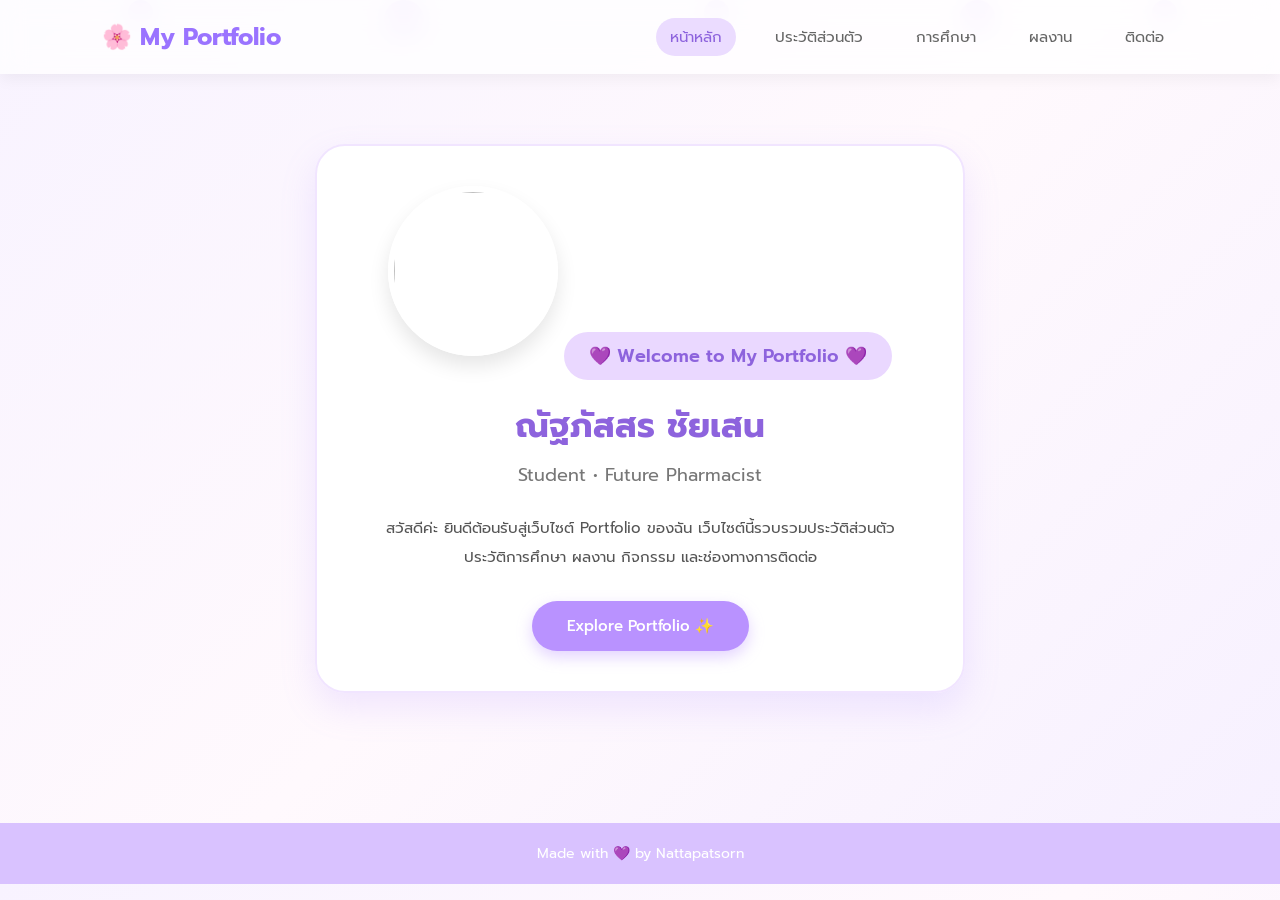
==== index.html @ 19c51261 "Update index.html" ====
<!DOCTYPE html>
<html lang="th">
<head>
    <meta charset="UTF-8">
    <meta name="viewport" content="width=device-width, initial-scale=1.0">
    <title>Portfolio | ณัฐภัสสร ชัยเสน</title>

    <!-- Google Font -->
    <link href="https://fonts.googleapis.com/css2?family=Prompt:wght@300;400;500;600;700&display=swap" rel="stylesheet">

    <!-- CSS -->
    <link rel="stylesheet" href="css/style.css">
</head>

<body>

<!-- Background Animation -->
<div class="background">
    <span></span>
    <span></span>
    <span></span>
    <span></span>
    <span></span>
</div>

<!-- Navbar -->
<header>

    <div class="logo">
        🌸 My Portfolio
    </div>

    <nav>

        <a class="active" href="index.html">หน้าหลัก</a>

        <a href="about.html">ประวัติส่วนตัว</a>

        <a href="education.html">การศึกษา</a>

        <a href="activities.html">ผลงาน</a>

        <a href="contact.html">ติดต่อ</a>

    </nav>

</header>

<!-- Main -->
<section class="hero">

    <div class="card">

        <img src="images/123.jpg" class="profile">

        <div class="title">

            💜 Welcome to My Portfolio 💜

        </div>

        <h1>ณัฐภัสสร ชัยเสน</h1>

        <h3>Student • Future Pharmacist</h3>

        <p>

            สวัสดีค่ะ ยินดีต้อนรับสู่เว็บไซต์ Portfolio ของฉัน

            เว็บไซต์นี้รวบรวมประวัติส่วนตัว

            ประวัติการศึกษา ผลงาน กิจกรรม

            และช่องทางการติดต่อ

        </p>

        <a href="about.html" class="button">

            Explore Portfolio ✨

        </a>

    </div>

</section>

<footer>

    Made with 💜 by Nattapatsorn

</footer>

<script src="js/script.js"></script>

</body>
</html>
---- css/style.css ----
/* ==========================
   FONT
========================== */
@import url('https://fonts.googleapis.com/css2?family=Prompt:wght@300;400;500;600;700&display=swap');

*{
    margin:0;
    padding:0;
    box-sizing:border-box;
    font-family:'Prompt',sans-serif;
}

html{
    scroll-behavior:smooth;
}

body{

    background:linear-gradient(135deg,#F8F3FF,#FFF9FD,#F6F0FF);

    overflow-x:hidden;

    color:#555;

}

/* ==========================
   Background Animation
========================== */

.background{

    position:fixed;

    width:100%;

    height:100%;

    overflow:hidden;

    z-index:-1;

}

.background span{

    position:absolute;

    display:block;

    width:25px;

    height:25px;

    background:rgba(216,180,255,.35);

    border-radius:50%;

    animation:float 18s linear infinite;

}

.background span:nth-child(1){
left:10%;
animation-duration:15s;
}

.background span:nth-child(2){
left:30%;
width:40px;
height:40px;
animation-duration:22s;
}

.background span:nth-child(3){
left:55%;
animation-duration:18s;
}

.background span:nth-child(4){
left:75%;
width:35px;
height:35px;
animation-duration:20s;
}

.background span:nth-child(5){
left:90%;
animation-duration:25s;
}

@keyframes float{

0%{

transform:translateY(100vh);

opacity:0;

}

20%{

opacity:.7;

}

100%{

transform:translateY(-150px);

opacity:0;

}

}

/* ==========================
 Navbar
========================== */

header{

position:sticky;

top:0;

display:flex;

justify-content:space-between;

align-items:center;

padding:18px 8%;

background:rgba(255,255,255,.75);

backdrop-filter:blur(12px);

box-shadow:0 5px 15px rgba(0,0,0,.05);

z-index:100;

}

.logo{

font-size:24px;

font-weight:700;

color:#9A73FF;

}

nav{

display:flex;

gap:25px;

}

nav a{

text-decoration:none;

font-size:15px;

color:#666;

padding:8px 14px;

border-radius:20px;

transition:.3s;

}

nav a:hover,
nav a.active{

background:#EBDCFF;

color:#8D63DD;

}

/* ==========================
 Hero
========================== */

.hero{

display:flex;

justify-content:center;

align-items:center;

padding:70px 20px;

}

.card{

width:90%;

max-width:650px;

background:rgba(255,255,255,.92);

border-radius:30px;

padding:40px;

text-align:center;

box-shadow:0 15px 35px rgba(170,140,255,.18);

border:2px solid #F1E5FF;

}

/* รูป */

.profile{

width:170px;

height:170px;

object-fit:cover;

border-radius:50%;

border:6px solid white;

box-shadow:0 10px 20px rgba(0,0,0,.1);

margin-bottom:20px;

}

/* หัวข้อ */

.title{

display:inline-block;

background:#EAD8FF;

color:#8D63DD;

padding:10px 25px;

border-radius:30px;

font-size:18px;

font-weight:600;

margin-bottom:20px;

}

.card h1{

font-size:34px;

color:#8D63DD;

margin-bottom:10px;

}

.card h3{

font-size:18px;

font-weight:400;

color:#777;

margin-bottom:25px;

}

.card p{

font-size:15px;

line-height:1.9;

margin-bottom:30px;

}

/* ปุ่ม */

.button{

display:inline-block;

padding:14px 35px;

background:#B992FF;

color:white;

text-decoration:none;

border-radius:50px;

font-size:15px;

font-weight:500;

transition:.3s;

box-shadow:0 6px 15px rgba(185,146,255,.4);

}

.button:hover{

transform:translateY(-4px);

background:#A97EFF;

}

/* ==========================
 Footer
========================== */

footer{

margin-top:60px;

padding:20px;

background:#D9C2FF;

color:white;

text-align:center;

font-size:14px;

}

/* ==========================
 Responsive
========================== */

@media(max-width:768px){

header{

flex-direction:column;

gap:15px;

}

nav{

flex-wrap:wrap;

justify-content:center;

}

.profile{

width:130px;

height:130px;

}

.card{

padding:30px 20px;

}

.card h1{

font-size:28px;

}

.card h3{

font-size:16px;

}

.card p{

font-size:14px;

}

}
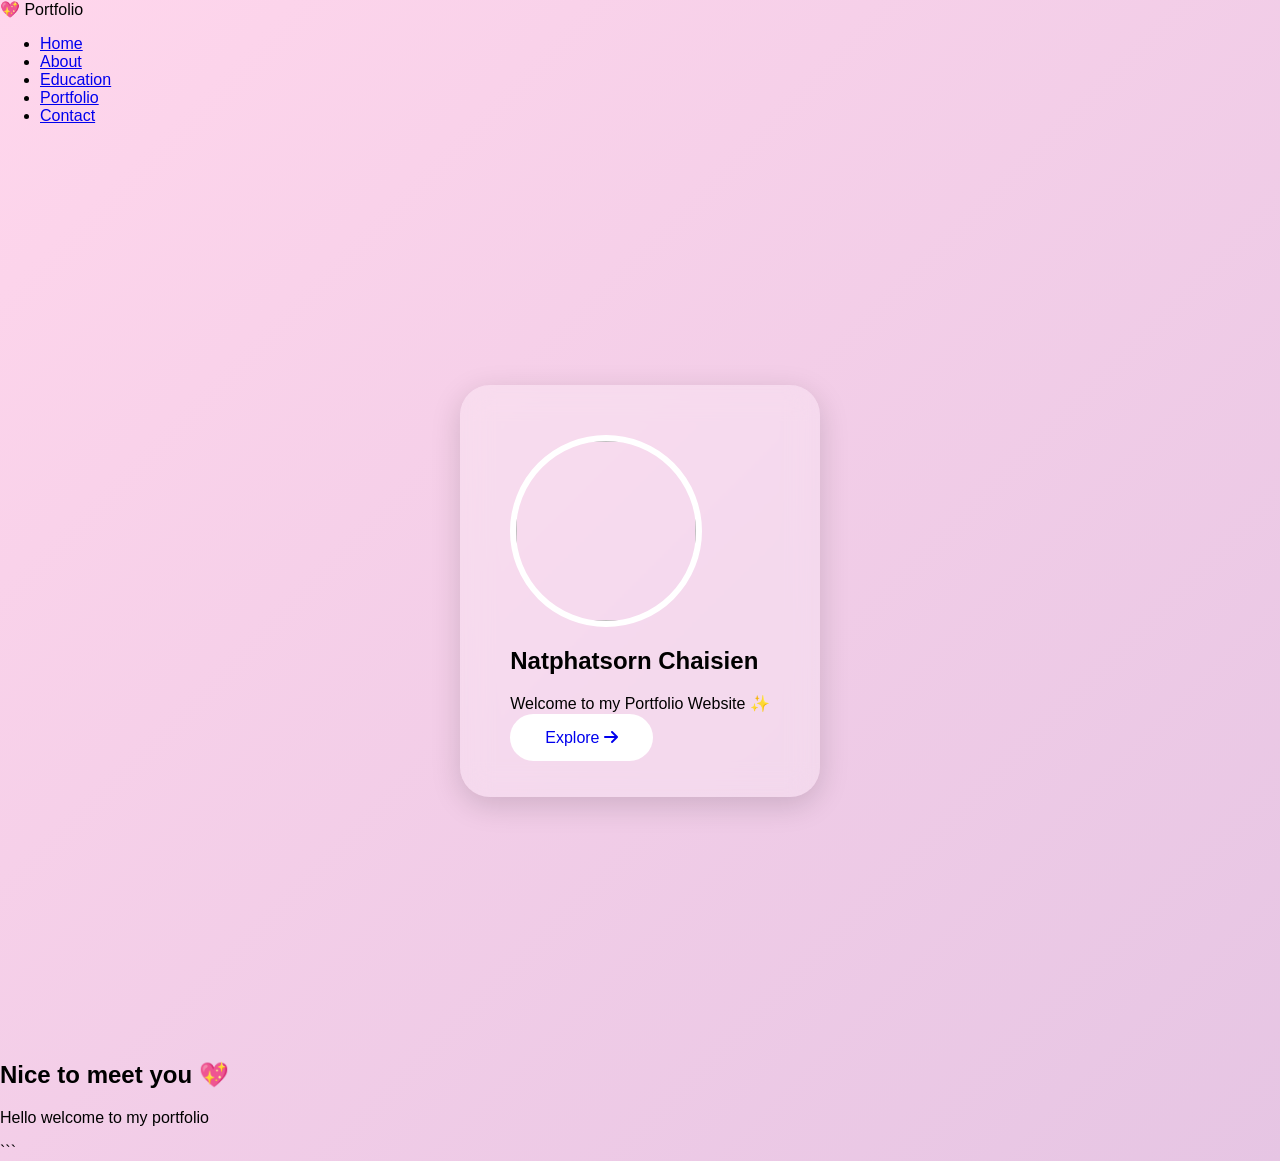
==== commit 0737dab2: "Update index.html" ====
--- a/index.html
+++ b/index.html
@@ -3,95 +3,95 @@
 <head>
     <meta charset="UTF-8">
     <meta name="viewport" content="width=device-width, initial-scale=1.0">
-    <title>Portfolio | ณัฐภัสสร ชัยเสน</title>
+
+    <title>Natphatsorn | Portfolio</title>
+
+    <link rel="stylesheet" href="css/style.css">
 
     <!-- Google Font -->
-    <link href="https://fonts.googleapis.com/css2?family=Prompt:wght@300;400;500;600;700&display=swap" rel="stylesheet">
+    <link rel="preconnect" href="https://fonts.googleapis.com">
+    <link href="https://fonts.googleapis.com/css2?family=Fredoka:wght@300;400;500;600&display=swap" rel="stylesheet">
 
-    <!-- CSS -->
-    <link rel="stylesheet" href="css/style.css">
+    <!-- Font Awesome -->
+    <link rel="stylesheet"
+    href="https://cdnjs.cloudflare.com/ajax/libs/font-awesome/6.5.2/css/all.min.css">
+
 </head>
-
 <body>
 
-<!-- Background Animation -->
-<div class="background">
-    <span></span>
-    <span></span>
-    <span></span>
-    <span></span>
-    <span></span>
+<div class="cursor"></div>
+
+<header>
+
+<nav>
+
+<div class="logo">
+💖 Portfolio
 </div>
 
-<!-- Navbar -->
-<header>
+<ul>
 
-    <div class="logo">
-        🌸 My Portfolio
-    </div>
+<li><a href="index.html" class="active">Home</a></li>
 
-    <nav>
+<li><a href="about.html">About</a></li>
 
-        <a class="active" href="index.html">หน้าหลัก</a>
+<li><a href="education.html">Education</a></li>
 
-        <a href="about.html">ประวัติส่วนตัว</a>
+<li><a href="portfolio.html">Portfolio</a></li>
 
-        <a href="education.html">การศึกษา</a>
+<li><a href="contact.html">Contact</a></li>
 
-        <a href="activities.html">ผลงาน</a>
+</ul>
 
-        <a href="contact.html">ติดต่อ</a>
-
-    </nav>
+</nav>
 
 </header>
 
-<!-- Main -->
+
+<!-- Hero -->
+
 <section class="hero">
 
-    <div class="card">
+<div class="bubble bubble1"></div>
+<div class="bubble bubble2"></div>
+<div class="bubble bubble3"></div>
+<div class="bubble bubble4"></div>
+<div class="bubble bubble5"></div>
 
-        <img src="images/123.jpg" class="profile">
+<div class="hero-card">
 
-        <div class="title">
+<img src="images/profile.png" class="profile">
 
-            💜 Welcome to My Portfolio 💜
+<h1>Natphatsorn Chaisien</h1>
 
-        </div>
+<h2 class="typing"></h2>
 
-        <h1>ณัฐภัสสร ชัยเสน</h1>
+<p>
+Welcome to my Portfolio Website ✨
+</p>
 
-        <h3>Student • Future Pharmacist</h3>
+<a href="about.html" class="btn">
+Explore
+<i class="fa-solid fa-arrow-right"></i>
+</a>
 
-        <p>
-
-            สวัสดีค่ะ ยินดีต้อนรับสู่เว็บไซต์ Portfolio ของฉัน
-
-            เว็บไซต์นี้รวบรวมประวัติส่วนตัว
-
-            ประวัติการศึกษา ผลงาน กิจกรรม
-
-            และช่องทางการติดต่อ
-
-        </p>
-
-        <a href="about.html" class="button">
-
-            Explore Portfolio ✨
-
-        </a>
-
-    </div>
+</div>
 
 </section>
 
-<footer>
+<section class="intro">
 
-    Made with 💜 by Nattapatsorn
+<h2>Nice to meet you 💖</h2>
 
-</footer>
+<p>
+    Hello welcome to my portfolio 
+
+</p>
+
+</section>
 
 <script src="js/script.js"></script>
 
 </body>
 </html>
+```
--- a/css/style.css
+++ b/css/style.css
@@ -1,408 +1,58 @@
-
-/* ==========================
-   FONT
-========================== */
-@import url('https://fonts.googleapis.com/css2?family=Prompt:wght@300;400;500;600;700&display=swap');
-
-*{
+body{
     margin:0;
-    padding:0;
-    box-sizing:border-box;
-    font-family:'Prompt',sans-serif;
+    font-family:'Poppins',sans-serif;
+    background:linear-gradient(135deg,#ffd6ec,#cdb4db,#a2d2ff);
+    background-size:400% 400%;
+    animation:bgMove 12s infinite;
 }
 
-html{
-    scroll-behavior:smooth;
+@keyframes bgMove{
+0%{background-position:0%}
+50%{background-position:100%}
+100%{background-position:0%}
 }
 
-body{
-
-    background:linear-gradient(135deg,#F8F3FF,#FFF9FD,#F6F0FF);
-
-    overflow-x:hidden;
-
-    color:#555;
-
+.hero{
+height:100vh;
+display:flex;
+justify-content:center;
+align-items:center;
 }
 
-/* ==========================
-   Background Animation
-========================== */
-
-.background{
-
-    position:fixed;
-
-    width:100%;
-
-    height:100%;
-
-    overflow:hidden;
-
-    z-index:-1;
-
-}
-
-.background span{
-
-    position:absolute;
-
-    display:block;
-
-    width:25px;
-
-    height:25px;
-
-    background:rgba(216,180,255,.35);
-
-    border-radius:50%;
-
-    animation:float 18s linear infinite;
-
-}
-
-.background span:nth-child(1){
-left:10%;
-animation-duration:15s;
-}
-
-.background span:nth-child(2){
-left:30%;
-width:40px;
-height:40px;
-animation-duration:22s;
-}
-
-.background span:nth-child(3){
-left:55%;
-animation-duration:18s;
-}
-
-.background span:nth-child(4){
-left:75%;
-width:35px;
-height:35px;
-animation-duration:20s;
-}
-
-.background span:nth-child(5){
-left:90%;
-animation-duration:25s;
+.hero-card{
+padding:50px;
+border-radius:30px;
+backdrop-filter:blur(15px);
+background:rgba(255,255,255,.25);
+box-shadow:0 8px 30px rgba(0,0,0,.15);
+animation:float 3s infinite ease-in-out;
 }
 
 @keyframes float{
-
-0%{
-
-transform:translateY(100vh);
-
-opacity:0;
-
-}
-
-20%{
-
-opacity:.7;
-
-}
-
-100%{
-
-transform:translateY(-150px);
-
-opacity:0;
-
-}
-
-}
-
-/* ==========================
- Navbar
-========================== */
-
-header{
-
-position:sticky;
-
-top:0;
-
-display:flex;
-
-justify-content:space-between;
-
-align-items:center;
-
-padding:18px 8%;
-
-background:rgba(255,255,255,.75);
-
-backdrop-filter:blur(12px);
-
-box-shadow:0 5px 15px rgba(0,0,0,.05);
-
-z-index:100;
-
-}
-
-.logo{
-
-font-size:24px;
-
-font-weight:700;
-
-color:#9A73FF;
-
-}
-
-nav{
-
-display:flex;
-
-gap:25px;
-
-}
-
-nav a{
-
-text-decoration:none;
-
-font-size:15px;
-
-color:#666;
-
-padding:8px 14px;
-
-border-radius:20px;
-
-transition:.3s;
-
-}
-
-nav a:hover,
-nav a.active{
-
-background:#EBDCFF;
-
-color:#8D63DD;
-
-}
-
-/* ==========================
- Hero
-========================== */
-
-.hero{
-
-display:flex;
-
-justify-content:center;
-
-align-items:center;
-
-padding:70px 20px;
-
-}
-
-.card{
-
-width:90%;
-
-max-width:650px;
-
-background:rgba(255,255,255,.92);
-
-border-radius:30px;
-
-padding:40px;
-
-text-align:center;
-
-box-shadow:0 15px 35px rgba(170,140,255,.18);
-
-border:2px solid #F1E5FF;
-
-}
-
-/* รูป */
-
-.profile{
-
-width:170px;
-
-height:170px;
-
-object-fit:cover;
-
-border-radius:50%;
-
-border:6px solid white;
-
-box-shadow:0 10px 20px rgba(0,0,0,.1);
-
-margin-bottom:20px;
-
-}
-
-/* หัวข้อ */
-
-.title{
-
-display:inline-block;
-
-background:#EAD8FF;
-
-color:#8D63DD;
-
-padding:10px 25px;
-
-border-radius:30px;
-
-font-size:18px;
-
-font-weight:600;
-
-margin-bottom:20px;
-
-}
-
-.card h1{
-
-font-size:34px;
-
-color:#8D63DD;
-
-margin-bottom:10px;
-
-}
-
-.card h3{
-
-font-size:18px;
-
-font-weight:400;
-
-color:#777;
-
-margin-bottom:25px;
-
-}
-
-.card p{
-
-font-size:15px;
-
-line-height:1.9;
-
-margin-bottom:30px;
-
-}
-
-/* ปุ่ม */
-
-.button{
-
-display:inline-block;
-
-padding:14px 35px;
-
-background:#B992FF;
-
-color:white;
-
-text-decoration:none;
-
-border-radius:50px;
-
-font-size:15px;
-
-font-weight:500;
-
-transition:.3s;
-
-box-shadow:0 6px 15px rgba(185,146,255,.4);
-
-}
-
-.button:hover{
-
-transform:translateY(-4px);
-
-background:#A97EFF;
-
-}
-
-/* ==========================
- Footer
-========================== */
-
-footer{
-
-margin-top:60px;
-
-padding:20px;
-
-background:#D9C2FF;
-
-color:white;
-
-text-align:center;
-
-font-size:14px;
-
-}
-
-/* ==========================
- Responsive
-========================== */
-
-@media(max-width:768px){
-
-header{
-
-flex-direction:column;
-
-gap:15px;
-
-}
-
-nav{
-
-flex-wrap:wrap;
-
-justify-content:center;
-
+0%,100%{transform:translateY(0);}
+50%{transform:translateY(-12px);}
 }
 
 .profile{
-
-width:130px;
-
-height:130px;
-
+width:180px;
+height:180px;
+border-radius:50%;
+object-fit:cover;
+border:6px solid white;
 }
 
-.card{
-
-padding:30px 20px;
-
+.btn{
+padding:15px 35px;
+border-radius:50px;
+background:white;
+text-decoration:none;
+transition:.3s;
 }
 
-.card h1{
-
-font-size:28px;
-
+.btn:hover{
+transform:scale(1.1);
 }
 
-.card h3{
 
-font-size:16px;
 
-}
 
-.card p{
-
-font-size:14px;
-
-}
-
-}
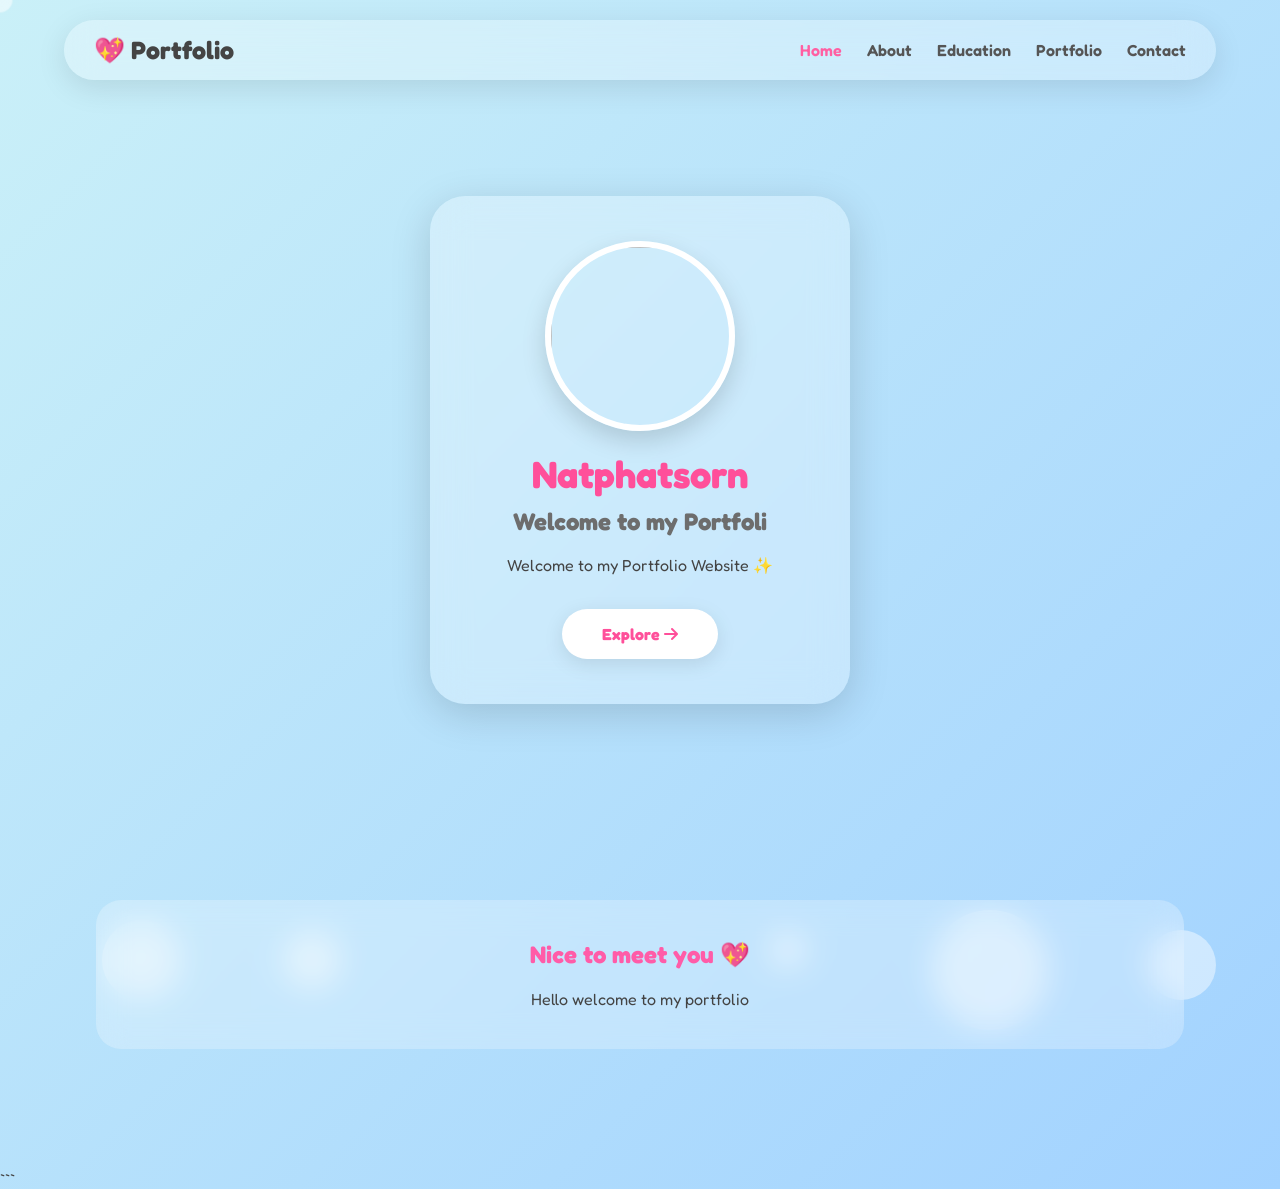
==== commit 8538abf3: "Update index.html" ====
--- a/index.html
+++ b/index.html
@@ -62,7 +62,7 @@
 
 <img src="images/profile.png" class="profile">
 
-<h1>Natphatsorn Chaisien</h1>
+<h1>Natphatsorn</h1>
 
 <h2 class="typing"></h2>
 
--- a/css/style.css
+++ b/css/style.css
@@ -1,58 +1,247 @@
+/* =========================
+   Google Font
+========================= */
+*{
+    margin:0;
+    padding:0;
+    box-sizing:border-box;
+    scroll-behavior:smooth;
+    font-family:'Fredoka',sans-serif;
+}
 body{
-    margin:0;
-    font-family:'Poppins',sans-serif;
-    background:linear-gradient(135deg,#ffd6ec,#cdb4db,#a2d2ff);
+    overflow-x:hidden;
+    background:linear-gradient(-45deg,
+    #ffd6ec,
+    #ffc8dd,
+    #cdb4db,
+    #a2d2ff,
+    #caf0f8);
     background-size:400% 400%;
-    animation:bgMove 12s infinite;
-}
-
+    animation:bgMove 15s ease infinite;
+    color:#444;
+}
 @keyframes bgMove{
-0%{background-position:0%}
-50%{background-position:100%}
-100%{background-position:0%}
-}
-
+    0%{background-position:0% 50%;}
+    50%{background-position:100% 50%;}
+    100%{background-position:0% 50%;}
+}
+/* =========================
+   Navbar
+========================= */
+header{
+    width:100%;
+    position:fixed;
+    top:0;
+    left:0;
+    z-index:1000;
+}
+nav{
+    width:90%;
+    margin:20px auto;
+    padding:15px 30px;
+    display:flex;
+    justify-content:space-between;
+    align-items:center;
+    border-radius:50px;
+    background:rgba(255,255,255,.28);
+    backdrop-filter:blur(18px);
+    box-shadow:0 8px 30px rgba(0,0,0,.1);
+}
+.logo{
+    font-size:25px;
+    font-weight:bold;
+}
+nav ul{
+    display:flex;
+    list-style:none;
+    gap:25px;
+}
+nav a{
+    text-decoration:none;
+    color:#555;
+    font-weight:600;
+    transition:.3s;
+}
+nav a:hover,
+.active{
+    color:#ff5fa2;
+}
+/* =========================
+ Hero
+========================= */
 .hero{
-height:100vh;
-display:flex;
-justify-content:center;
-align-items:center;
-}
-
+    min-height:100vh;
+    display:flex;
+    justify-content:center;
+    align-items:center;
+    position:relative;
+}
 .hero-card{
-padding:50px;
-border-radius:30px;
-backdrop-filter:blur(15px);
-background:rgba(255,255,255,.25);
-box-shadow:0 8px 30px rgba(0,0,0,.15);
-animation:float 3s infinite ease-in-out;
-}
-
+    width:420px;
+    text-align:center;
+    padding:45px;
+    border-radius:35px;
+    background:rgba(255,255,255,.28);
+    backdrop-filter:blur(18px);
+    box-shadow:0 10px 40px rgba(0,0,0,.15);
+    animation:float 4s ease-in-out infinite;
+}
 @keyframes float{
-0%,100%{transform:translateY(0);}
-50%{transform:translateY(-12px);}
-}
-
+0%,100%{
+transform:translateY(0);
+}
+50%{
+transform:translateY(-12px);
+}
+}
 .profile{
-width:180px;
-height:180px;
+width:190px;
+height:190px;
 border-radius:50%;
 object-fit:cover;
 border:6px solid white;
-}
-
+box-shadow:0 10px 25px rgba(0,0,0,.15);
+margin-bottom:20px;
+transition:.4s;
+}
+.profile:hover{
+transform:scale(1.08) rotate(3deg);
+}
+.hero h1{
+font-size:38px;
+color:#ff4f9a;
+margin-bottom:10px;
+}
+.hero h2{
+margin-bottom:15px;
+color:#6d6d6d;
+}
+.hero p{
+margin-bottom:30px;
+line-height:1.8;
+}
 .btn{
-padding:15px 35px;
+display:inline-block;
+padding:15px 40px;
 border-radius:50px;
 background:white;
 text-decoration:none;
-transition:.3s;
-}
-
+font-weight:bold;
+color:#ff4f9a;
+transition:.35s;
+box-shadow:0 5px 20px rgba(0,0,0,.1);
+}
 .btn:hover{
-transform:scale(1.1);
-}
-
-
-
-
+transform:translateY(-5px) scale(1.05);
+background:#ffe5f2;
+}
+/* =========================
+ Intro
+========================= */
+.intro{
+width:85%;
+margin:auto;
+margin-bottom:120px;
+padding:40px;
+text-align:center;
+background:rgba(255,255,255,.25);
+backdrop-filter:blur(15px);
+border-radius:25px;
+}
+.intro h2{
+margin-bottom:20px;
+color:#ff5ca8;
+}
+/* =========================
+ Bubble
+========================= */
+.bubble{
+position:absolute;
+border-radius:50%;
+background:rgba(255,255,255,.45);
+animation:up 15s linear infinite;
+}
+.bubble1{
+width:80px;
+height:80px;
+left:8%;
+bottom:-100px;
+animation-duration:14s;
+}
+.bubble2{
+width:60px;
+height:60px;
+left:22%;
+bottom:-90px;
+animation-duration:11s;
+}
+.bubble3{
+width:120px;
+height:120px;
+right:18%;
+bottom:-130px;
+animation-duration:17s;
+}
+.bubble4{
+width:70px;
+height:70px;
+right:5%;
+bottom:-100px;
+animation-duration:13s;
+}
+.bubble5{
+width:40px;
+height:40px;
+left:60%;
+bottom:-70px;
+animation-duration:9s;
+}
+@keyframes up{
+0%{
+transform:translateY(0);
+opacity:.4;
+}
+100%{
+transform:translateY(-120vh);
+opacity:0;
+}
+}
+/* =========================
+ Cursor Glow
+========================= */
+.cursor{
+position:fixed;
+width:25px;
+height:25px;
+border-radius:50%;
+background:#ffffff80;
+pointer-events:none;
+backdrop-filter:blur(5px);
+transform:translate(-50%,-50%);
+z-index:9999;
+}
+/* =========================
+ Responsive
+========================= */
+@media(max-width:768px){
+nav{
+flex-direction:column;
+gap:15px;
+border-radius:25px;
+}
+nav ul{
+flex-wrap:wrap;
+justify-content:center;
+}
+.hero-card{
+width:90%;
+padding:35px;
+}
+.profile{
+width:150px;
+height:150px;
+}
+.hero h1{
+font-size:30px;
+}
+}
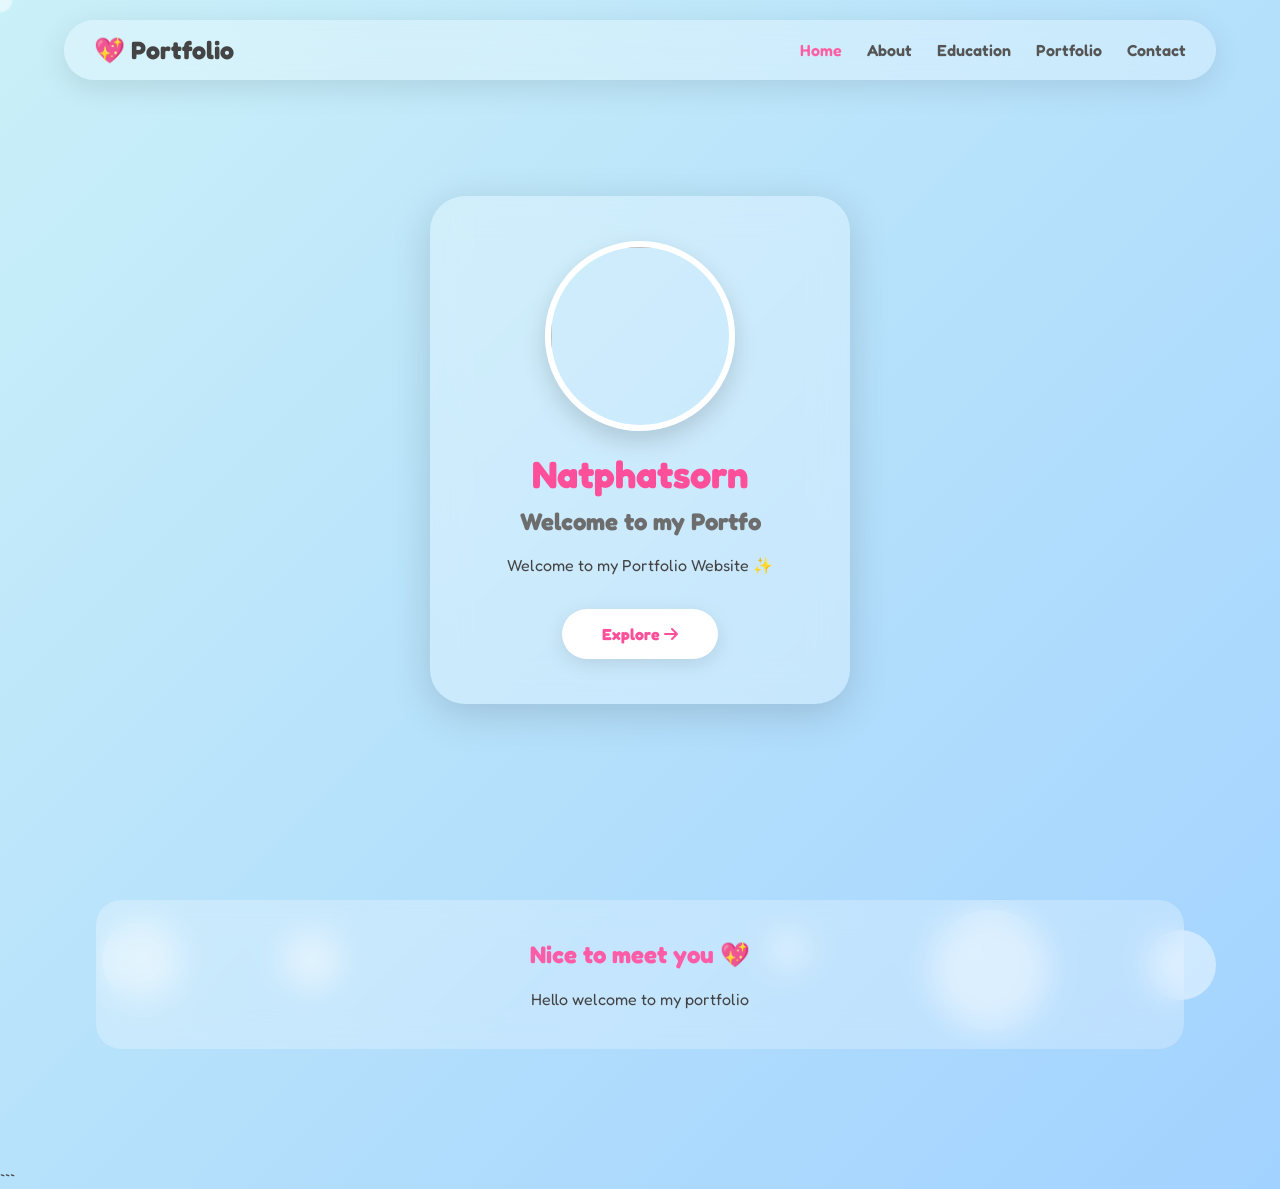
==== commit 18d25354: "Update index.html" ====
--- a/index.html
+++ b/index.html
@@ -33,7 +33,7 @@
 
 <li><a href="index.html" class="active">Home</a></li>
 
-<li><a href="about.html">About</a></li>
+<li><a href="profile.html">About</a></li>
 
 <li><a href="education.html">Education</a></li>
 
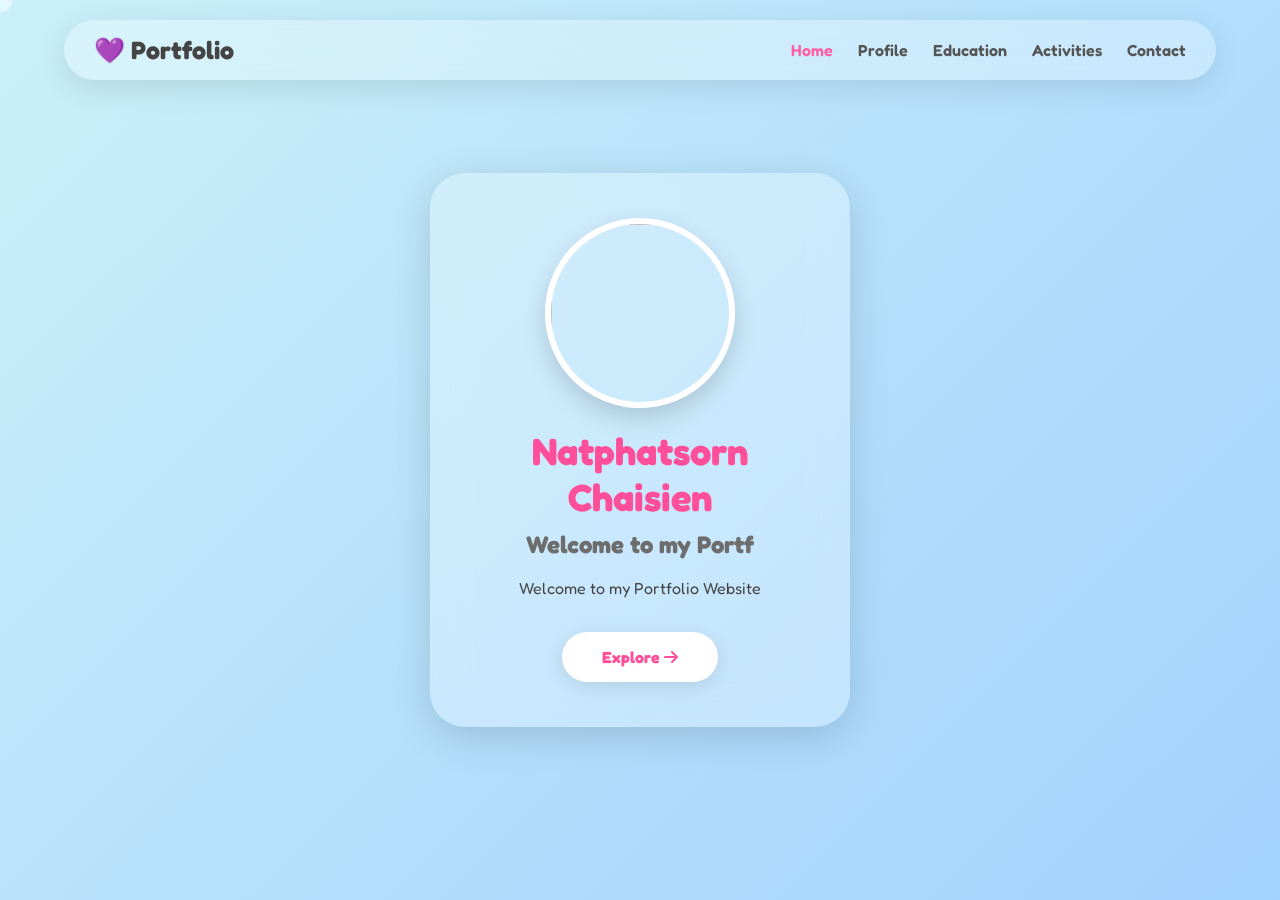
==== commit 48223580: "Update index.html" ====
--- a/index.html
+++ b/index.html
@@ -1,22 +1,21 @@
 <!DOCTYPE html>
 <html lang="th">
 <head>
-    <meta charset="UTF-8">
-    <meta name="viewport" content="width=device-width, initial-scale=1.0">
+<meta charset="UTF-8">
+<meta name="viewport" content="width=device-width, initial-scale=1.0">
 
-    <title>Natphatsorn | Portfolio</title>
+<title>Natphatsorn<3 | Portfolio</title>
 
-    <link rel="stylesheet" href="css/style.css">
+<link rel="stylesheet" href="css/style.css">
 
-    <!-- Google Font -->
-    <link rel="preconnect" href="https://fonts.googleapis.com">
-    <link href="https://fonts.googleapis.com/css2?family=Fredoka:wght@300;400;500;600&display=swap" rel="stylesheet">
+<link rel="preconnect" href="https://fonts.googleapis.com">
+<link href="https://fonts.googleapis.com/css2?family=Fredoka:wght@400;500;600&display=swap" rel="stylesheet">
 
-    <!-- Font Awesome -->
-    <link rel="stylesheet"
-    href="https://cdnjs.cloudflare.com/ajax/libs/font-awesome/6.5.2/css/all.min.css">
+<link rel="stylesheet"
+href="https://cdnjs.cloudflare.com/ajax/libs/font-awesome/6.7.2/css/all.min.css">
 
 </head>
+
 <body>
 
 <div class="cursor"></div>
@@ -25,19 +24,19 @@
 
 <nav>
 
-<div class="logo">
-💖 Portfolio
-</div>
+<h2 class="logo">
+💜 Portfolio
+</h2>
 
 <ul>
 
-<li><a href="index.html" class="active">Home</a></li>
+<li><a class="active" href="index.html">Home</a></li>
 
-<li><a href="profile.html">About</a></li>
+<li><a href="profile.html">Profile</a></li>
 
 <li><a href="education.html">Education</a></li>
 
-<li><a href="portfolio.html">Portfolio</a></li>
+<li><a href="activities.html">Activities</a></li>
 
 <li><a href="contact.html">Contact</a></li>
 
@@ -47,46 +46,36 @@
 
 </header>
 
-
-<!-- Hero -->
-
 <section class="hero">
 
-<div class="bubble bubble1"></div>
-<div class="bubble bubble2"></div>
-<div class="bubble bubble3"></div>
-<div class="bubble bubble4"></div>
-<div class="bubble bubble5"></div>
+<div class="bubble x1"></div>
+<div class="bubble x2"></div>
+<div class="bubble x3"></div>
+<div class="bubble x4"></div>
 
 <div class="hero-card">
 
 <img src="images/profile.png" class="profile">
 
-<h1>Natphatsorn</h1>
+<h1>Natphatsorn Chaisien</h1>
 
 <h2 class="typing"></h2>
 
 <p>
-Welcome to my Portfolio Website ✨
+
+Welcome to my Portfolio Website
+
 </p>
 
-<a href="about.html" class="btn">
+<a href="profile.html" class="btn">
+
 Explore
+
 <i class="fa-solid fa-arrow-right"></i>
+
 </a>
 
 </div>
-
-</section>
-
-<section class="intro">
-
-<h2>Nice to meet you 💖</h2>
-
-<p>
-    Hello welcome to my portfolio 
-
-</p>
 
 </section>
 
@@ -94,4 +83,3 @@
 
 </body>
 </html>
-```
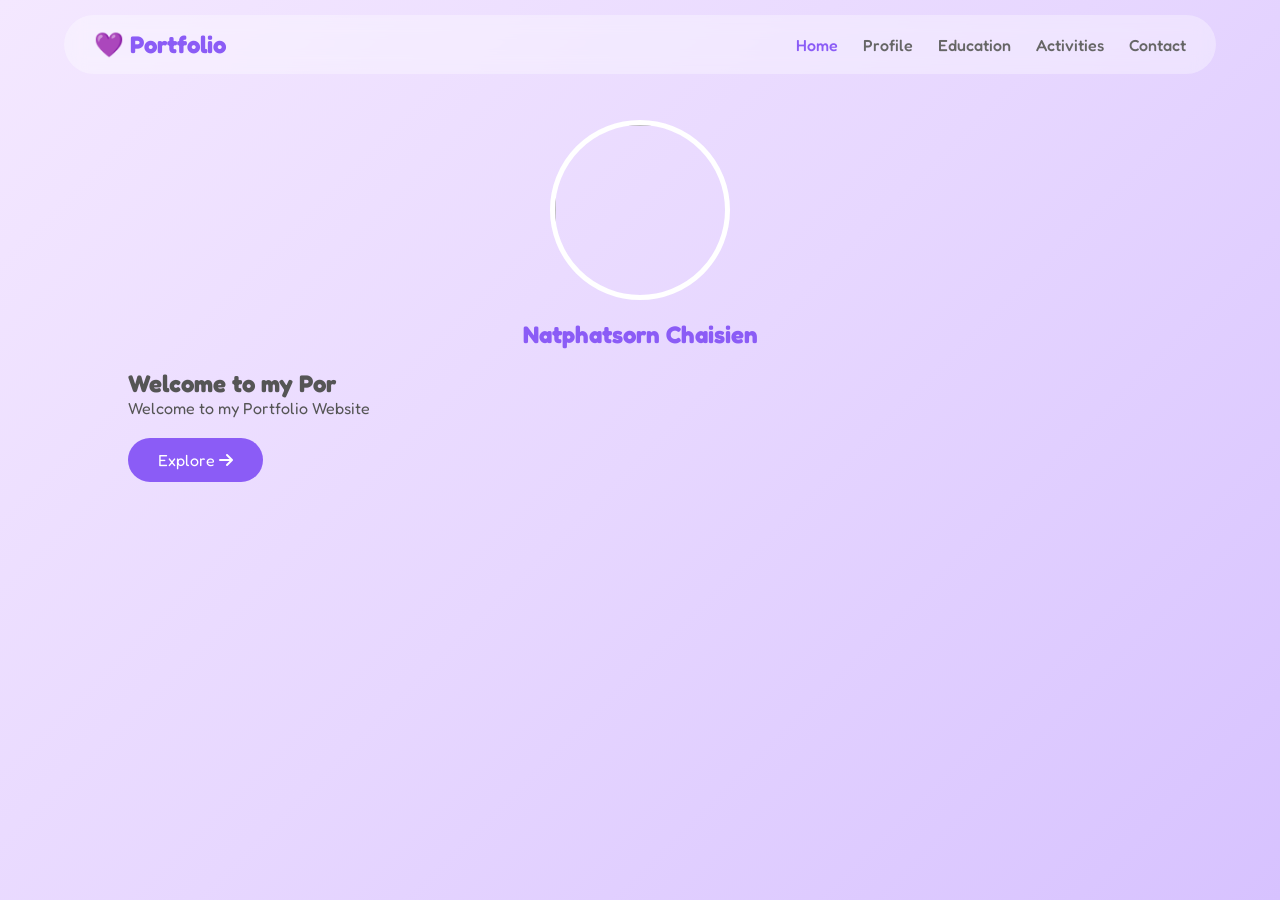
==== commit 680f7cdb: "Update index.html" ====
--- a/index.html
+++ b/index.html
@@ -55,7 +55,7 @@
 
 <div class="hero-card">
 
-<img src="images/profile.png" class="profile">
+<img src="images/photo.jpg" class="profile">
 
 <h1>Natphatsorn Chaisien</h1>
 
--- a/css/style.css
+++ b/css/style.css
@@ -1,247 +1,436 @@
-/* =========================
-   Google Font
-========================= */
 *{
-    margin:0;
-    padding:0;
-    box-sizing:border-box;
-    scroll-behavior:smooth;
-    font-family:'Fredoka',sans-serif;
-}
+margin:0;
+padding:0;
+box-sizing:border-box;
+font-family:'Fredoka',sans-serif;
+scroll-behavior:smooth;
+}
+
 body{
-    overflow-x:hidden;
-    background:linear-gradient(-45deg,
-    #ffd6ec,
-    #ffc8dd,
-    #cdb4db,
-    #a2d2ff,
-    #caf0f8);
-    background-size:400% 400%;
-    animation:bgMove 15s ease infinite;
-    color:#444;
-}
-@keyframes bgMove{
-    0%{background-position:0% 50%;}
-    50%{background-position:100% 50%;}
-    100%{background-position:0% 50%;}
-}
-/* =========================
-   Navbar
-========================= */
+background:linear-gradient(135deg,#f4e8ff,#e7d7ff,#d7c2ff);
+color:#555;
+}
+
 header{
-    width:100%;
-    position:fixed;
-    top:0;
-    left:0;
-    z-index:1000;
-}
+position:fixed;
+width:100%;
+top:0;
+z-index:999;
+}
+
 nav{
-    width:90%;
-    margin:20px auto;
-    padding:15px 30px;
-    display:flex;
-    justify-content:space-between;
-    align-items:center;
-    border-radius:50px;
-    background:rgba(255,255,255,.28);
-    backdrop-filter:blur(18px);
-    box-shadow:0 8px 30px rgba(0,0,0,.1);
-}
+width:90%;
+margin:15px auto;
+padding:15px 30px;
+display:flex;
+justify-content:space-between;
+align-items:center;
+background:rgba(255,255,255,.35);
+backdrop-filter:blur(10px);
+border-radius:50px;
+}
+
 .logo{
-    font-size:25px;
-    font-weight:bold;
-}
+font-size:24px;
+font-weight:bold;
+color:#8b5cf6;
+}
+
 nav ul{
-    display:flex;
-    list-style:none;
-    gap:25px;
-}
+display:flex;
+list-style:none;
+gap:25px;
+}
+
 nav a{
-    text-decoration:none;
-    color:#555;
-    font-weight:600;
-    transition:.3s;
-}
+text-decoration:none;
+color:#666;
+font-weight:500;
+}
+
 nav a:hover,
 .active{
-    color:#ff5fa2;
-}
-/* =========================
- Hero
-========================= */
-.hero{
-    min-height:100vh;
-    display:flex;
-    justify-content:center;
-    align-items:center;
-    position:relative;
-}
-.hero-card{
-    width:420px;
-    text-align:center;
-    padding:45px;
-    border-radius:35px;
-    background:rgba(255,255,255,.28);
-    backdrop-filter:blur(18px);
-    box-shadow:0 10px 40px rgba(0,0,0,.15);
-    animation:float 4s ease-in-out infinite;
-}
-@keyframes float{
-0%,100%{
+color:#8b5cf6;
+}
+
+section{
+padding:120px 10%;
+min-height:100vh;
+}
+
+.card{
+background:rgba(255,255,255,.45);
+backdrop-filter:blur(15px);
+border-radius:25px;
+padding:35px;
+box-shadow:0 10px 25px rgba(0,0,0,.1);
+animation:up 1s;
+}
+
+@keyframes up{
+from{
+opacity:0;
+transform:translateY(40px);
+}
+to{
+opacity:1;
 transform:translateY(0);
 }
-50%{
-transform:translateY(-12px);
-}
-}
+}
+
 .profile{
-width:190px;
-height:190px;
+width:180px;
+height:180px;
 border-radius:50%;
+display:block;
+margin:auto;
 object-fit:cover;
-border:6px solid white;
-box-shadow:0 10px 25px rgba(0,0,0,.15);
-margin-bottom:20px;
-transition:.4s;
-}
-.profile:hover{
-transform:scale(1.08) rotate(3deg);
-}
-.hero h1{
-font-size:38px;
-color:#ff4f9a;
-margin-bottom:10px;
-}
-.hero h2{
-margin-bottom:15px;
-color:#6d6d6d;
-}
-.hero p{
-margin-bottom:30px;
-line-height:1.8;
-}
+border:5px solid white;
+}
+
+h1{
+text-align:center;
+color:#8b5cf6;
+margin:20px 0;
+}
+
+.info{
+margin-top:30px;
+}
+
+.info div{
+padding:15px;
+margin:12px 0;
+background:white;
+border-radius:15px;
+transition:.3s;
+}
+
+.info div:hover{
+transform:translateX(8px);
+}
+
 .btn{
 display:inline-block;
-padding:15px 40px;
-border-radius:50px;
+margin-top:20px;
+padding:12px 30px;
+background:#8b5cf6;
+color:white;
+text-decoration:none;
+border-radius:30px;
+transition:.3s;
+}
+
+.btn:hover{
+transform:scale(1.05);
+}
+
+.grid{
+display:grid;
+grid-template-columns:repeat(auto-fit,minmax(250px,1fr));
+gap:20px;
+}
+
+.item{
 background:white;
-text-decoration:none;
-font-weight:bold;
-color:#ff4f9a;
-transition:.35s;
-box-shadow:0 5px 20px rgba(0,0,0,.1);
-}
-.btn:hover{
-transform:translateY(-5px) scale(1.05);
-background:#ffe5f2;
-}
-/* =========================
- Intro
-========================= */
-.intro{
-width:85%;
-margin:auto;
-margin-bottom:120px;
-padding:40px;
+padding:20px;
+border-radius:20px;
+transition:.3s;
+}
+
+.item:hover{
+transform:translateY(-8px);
+}
+
+footer{
 text-align:center;
-background:rgba(255,255,255,.25);
-backdrop-filter:blur(15px);
-border-radius:25px;
-}
-.intro h2{
-margin-bottom:20px;
-color:#ff5ca8;
-}
-/* =========================
- Bubble
-========================= */
-.bubble{
-position:absolute;
-border-radius:50%;
-background:rgba(255,255,255,.45);
-animation:up 15s linear infinite;
-}
-.bubble1{
-width:80px;
-height:80px;
-left:8%;
-bottom:-100px;
-animation-duration:14s;
-}
-.bubble2{
-width:60px;
-height:60px;
-left:22%;
-bottom:-90px;
-animation-duration:11s;
-}
-.bubble3{
-width:120px;
-height:120px;
-right:18%;
-bottom:-130px;
-animation-duration:17s;
-}
-.bubble4{
-width:70px;
-height:70px;
-right:5%;
-bottom:-100px;
-animation-duration:13s;
-}
-.bubble5{
-width:40px;
-height:40px;
-left:60%;
-bottom:-70px;
-animation-duration:9s;
-}
-@keyframes up{
-0%{
-transform:translateY(0);
-opacity:.4;
-}
-100%{
-transform:translateY(-120vh);
-opacity:0;
-}
-}
-/* =========================
- Cursor Glow
-========================= */
-.cursor{
-position:fixed;
-width:25px;
-height:25px;
-border-radius:50%;
-background:#ffffff80;
-pointer-events:none;
-backdrop-filter:blur(5px);
-transform:translate(-50%,-50%);
-z-index:9999;
-}
-/* =========================
- Responsive
-========================= */
+padding:20px;
+}
+/* ===== Profile Page ===== */
+
+.card{
+
+    max-width:850px;
+
+    margin:auto;
+
+}
+
+.info{
+
+    margin-top:30px;
+
+    display:flex;
+
+    flex-direction:column;
+
+    gap:15px;
+
+}
+
+.info div{
+
+    background:rgba(255,255,255,.7);
+
+    padding:18px 22px;
+
+    border-radius:18px;
+
+    transition:.3s;
+
+    line-height:1.7;
+
+}
+
+.info div:hover{
+
+    transform:translateX(8px);
+
+    background:white;
+
+    box-shadow:0 5px 15px rgba(0,0,0,.08);
+
+}
+
+footer{
+
+    text-align:center;
+
+    padding:25px;
+
+    color:#666;
+
+}
+/* ==========================
+
+   EDUCATION
+
+========================== */
+
+.timeline{
+
+    display:grid;
+
+    grid-template-columns:repeat(auto-fit,minmax(260px,1fr));
+
+    gap:25px;
+
+    margin-top:35px;
+
+}
+
+.edu-card{
+
+    background:rgba(255,255,255,.75);
+
+    backdrop-filter:blur(10px);
+
+    border-radius:20px;
+
+    padding:25px;
+
+    text-align:center;
+
+    box-shadow:0 10px 20px rgba(0,0,0,.08);
+
+    transition:.3s;
+
+}
+
+.edu-card:hover{
+
+    transform:translateY(-8px);
+
+    box-shadow:0 15px 30px rgba(139,92,246,.25);
+
+}
+
+.school-img{
+
+    width:90px;
+
+    height:90px;
+
+    object-fit:cover;
+
+    border-radius:50%;
+
+    border:4px solid #b388ff;
+
+    margin-bottom:15px;
+
+}
+
+.edu-card h3{
+
+    color:#8b5cf6;
+
+    margin-bottom:15px;
+
+}
+
+.edu-card p{
+
+    margin:6px 0;
+
+    color:#555;
+
+    line-height:1.6;
+
+}
+.activities{
+
+    max-width:1100px;
+
+    margin:auto;
+
+    padding:50px 20px;
+
+}
+
+.activities h1{
+
+    text-align:center;
+
+    color:#8b5cf6;
+
+}
+
+.subtitle{
+
+    text-align:center;
+
+    color:#666;
+
+    margin-bottom:40px;
+
+}
+
+.activity-box{
+
+    display:flex;
+
+    gap:25px;
+
+    align-items:center;
+
+    background:#fff;
+
+    border-radius:20px;
+
+    margin-bottom:30px;
+
+    overflow:hidden;
+
+    box-shadow:0 8px 20px rgba(0,0,0,.1);
+
+    transition:.3s;
+
+}
+
+.activity-box:hover{
+
+    transform:translateY(-5px);
+
+}
+
+.activity-box img{
+
+    width:380px;
+
+    height:220px;
+
+    object-fit:cover;
+
+}
+
+.activity-text{
+
+    padding:20px;
+
+}
+
+.activity-text h2{
+
+    color:#8b5cf6;
+
+    margin-bottom:10px;
+
+}
+
+.activity-text p{
+
+    line-height:1.8;
+
+    color:#555;
+
+}
+
 @media(max-width:768px){
-nav{
-flex-direction:column;
-gap:15px;
-border-radius:25px;
-}
-nav ul{
-flex-wrap:wrap;
-justify-content:center;
-}
-.hero-card{
-width:90%;
-padding:35px;
-}
-.profile{
-width:150px;
-height:150px;
-}
-.hero h1{
-font-size:30px;
-}
-}+
+    .activity-box{
+
+        flex-direction:column;
+
+    }
+
+    .activity-box img{
+
+        width:100%;
+
+        height:220px;
+
+    }
+
+}
+/* ===== Contact Page ===== */
+
+.contact-card{
+
+    max-width:850px;
+
+    margin:auto;
+
+}
+
+.contact-info{
+
+    margin-top:30px;
+
+    display:flex;
+
+    flex-direction:column;
+
+    gap:15px;
+
+}
+
+.contact-info div{
+
+    background:rgba(255,255,255,.7);
+
+    padding:18px 22px;
+
+    border-radius:18px;
+
+    transition:.3s;
+
+    line-height:1.7;
+
+}
+
+.contact-info div:hover{
+
+    transform:translateX(8px);
+
+    background:white;
+
+    box-shadow:0 5px 15px rgba(0,0,0,.08);
+
+}
+
+.contact-info b{
+
+    color:#a56cff;
+
+}
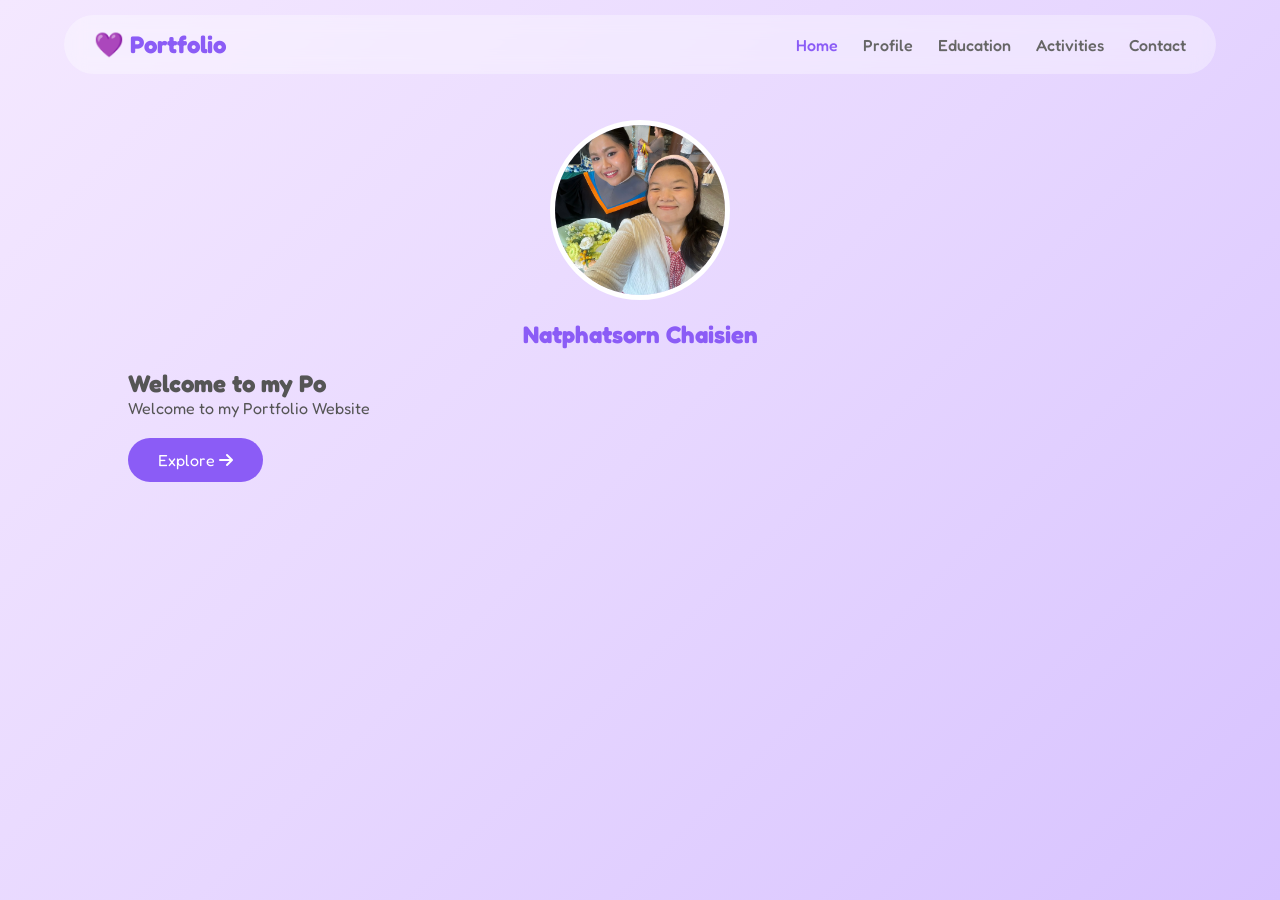
==== commit 4e2557e1: "Update index.html" ====
--- a/index.html
+++ b/index.html
@@ -55,7 +55,7 @@
 
 <div class="hero-card">
 
-<img src="images/photo.jpg" class="profile">
+<img src="imges/IMG_0194.jpeg" class="profile">
 
 <h1>Natphatsorn Chaisien</h1>
 
